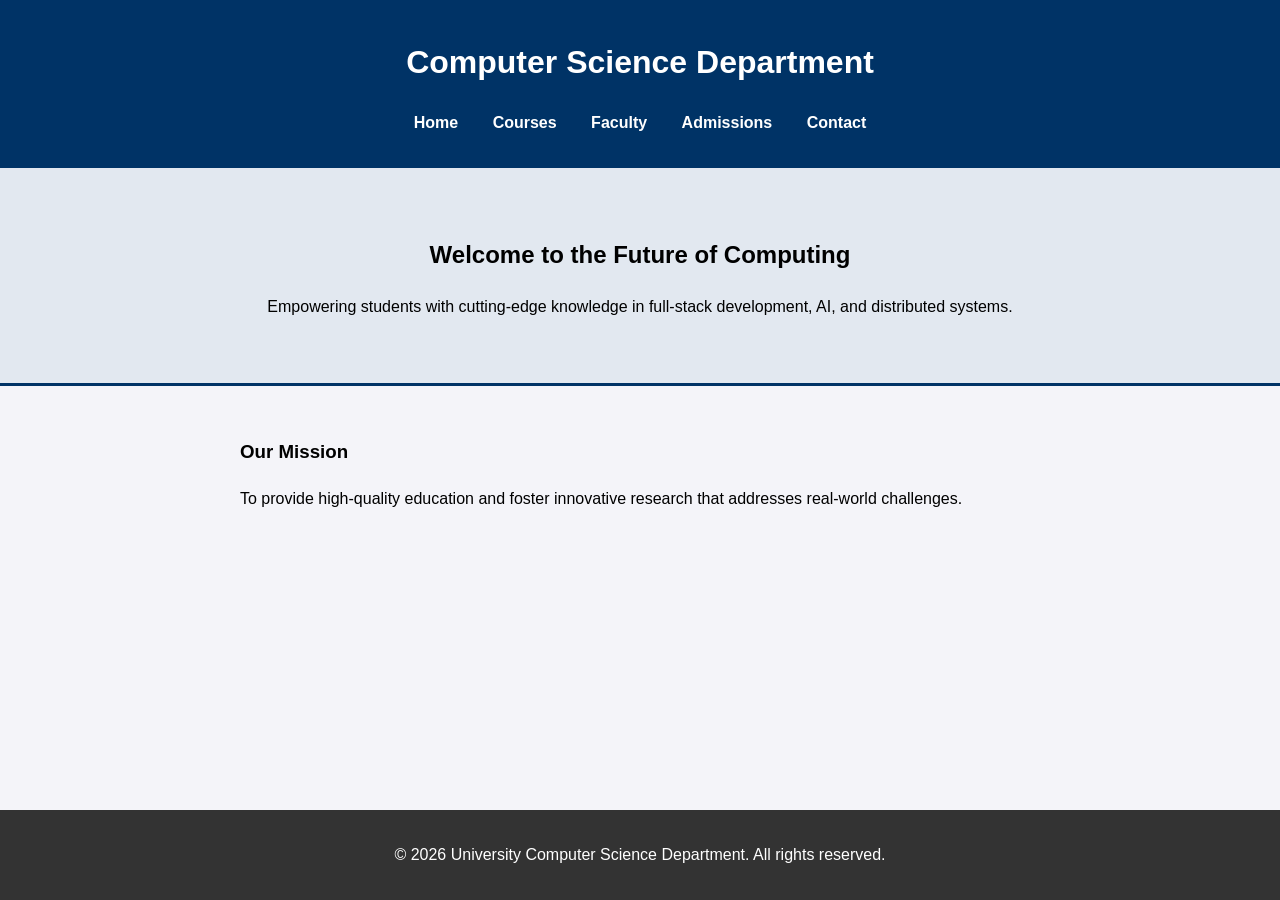
==== src/index.html @ f8c0c2ba "Initial commit: Static website, Dockerfile, and CI/CD Workflows" ====
<!DOCTYPE html>
<html lang="en">
<head>
    <meta charset="UTF-8">
    <meta name="viewport" content="width=device-width, initial-scale=1.0">
    <title>CS Department | Home</title>
    <link rel="stylesheet" href="style.css">
</head>
<body>
    <header>
        <div class="logo">
            <h1>Computer Science Department</h1>
        </div>
        <nav>
            <ul>
                <li><a href="index.html">Home</a></li>
                <li><a href="#">Courses</a></li>
                <li><a href="#">Faculty</a></li>
                <li><a href="#">Admissions</a></li>
                <li><a href="#">Contact</a></li>
            </ul>
        </nav>
    </header>

    <main>
        <section class="hero">
            <h2>Welcome to the Future of Computing</h2>
            <p>Empowering students with cutting-edge knowledge in full-stack development, AI, and distributed systems.</p>
        </section>

        <section class="mission">
            <h3>Our Mission</h3>
            <p>To provide high-quality education and foster innovative research that addresses real-world challenges.</p>
        </section>
    </main>

    <footer>
        <p>&copy; 2026 University Computer Science Department. All rights reserved.</p>
    </footer>
</body>
</html>
---- src/style.css ----
body {
    font-family: 'Segoe UI', Tahoma, Geneva, Verdana, sans-serif;
    margin: 0;
    padding: 0;
    line-height: 1.6;
    background-color: #f4f4f9;
}

header {
    background: #003366;
    color: #fff;
    padding: 1rem 0;
    text-align: center;
}

nav ul {
    list-style: none;
    padding: 0;
}

nav ul li {
    display: inline;
    margin: 0 15px;
}

nav a {
    color: #fff;
    text-decoration: none;
    font-weight: bold;
}

.hero {
    background: #e2e8f0;
    padding: 3rem 2rem;
    text-align: center;
    border-bottom: 3px solid #003366;
}

.mission {
    padding: 2rem;
    max-width: 800px;
    margin: auto;
}

footer {
    background: #333;
    color: #fff;
    text-align: center;
    padding: 1rem 0;
    position: fixed;
    bottom: 0;
    width: 100%;
}
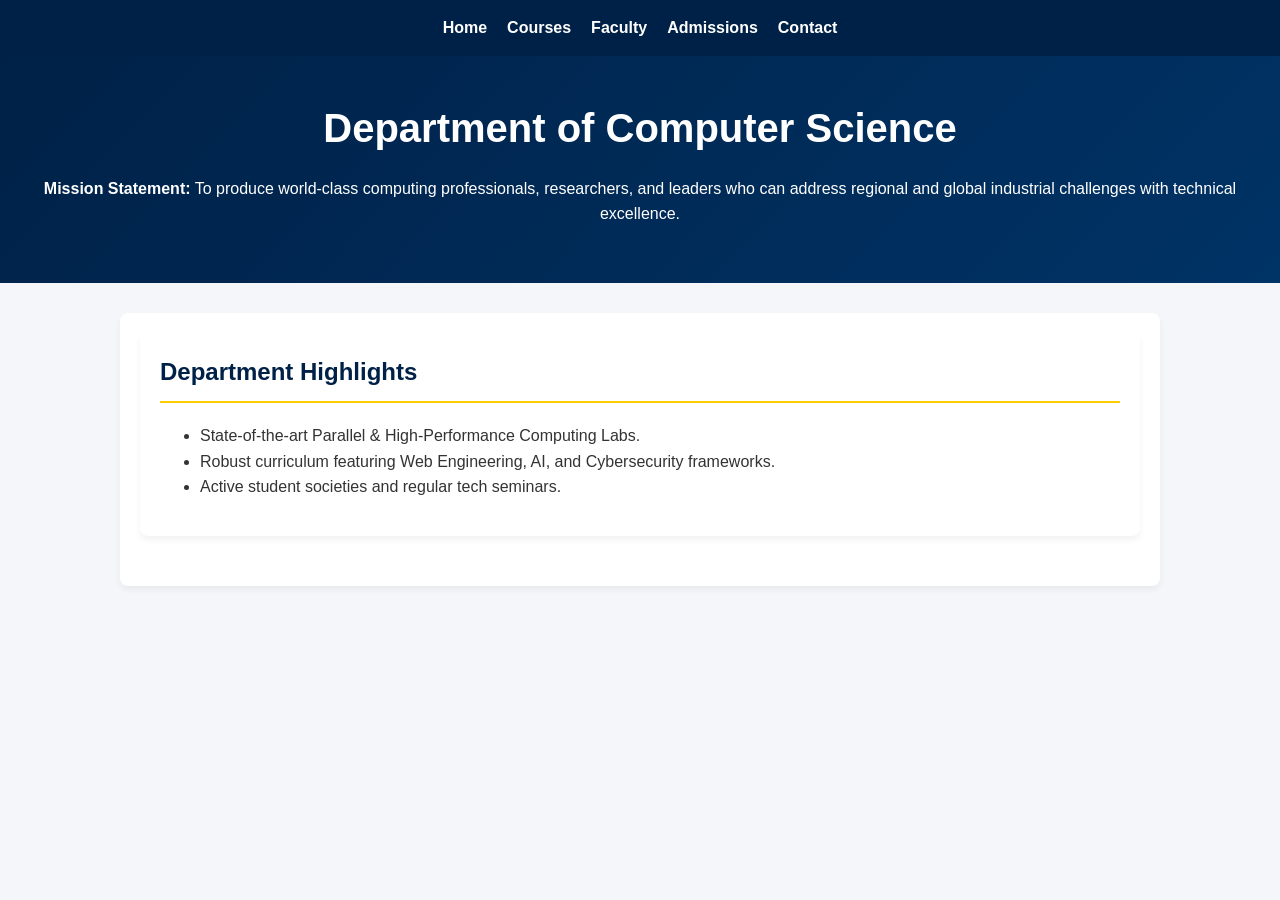
==== commit 94332961: "feat: integrate all required department web pages and css styling" ====
--- a/src/index.html
+++ b/src/index.html
@@ -3,39 +3,30 @@
 <head>
     <meta charset="UTF-8">
     <meta name="viewport" content="width=device-width, initial-scale=1.0">
-    <title>CS Department | Home</title>
+    <title>CS Department - Home</title>
     <link rel="stylesheet" href="style.css">
 </head>
 <body>
+    <nav>
+        <a href="index.html">Home</a>
+        <a href="courses.html">Courses</a>
+        <a href="faculty.html">Faculty</a>
+        <a href="admissions.html">Admissions</a>
+        <a href="contact.html">Contact</a>
+    </nav>
     <header>
-        <div class="logo">
-            <h1>Computer Science Department</h1>
-        </div>
-        <nav>
+        <h1>Department of Computer Science</h1>
+        <p><strong>Mission Statement:</strong> To produce world-class computing professionals, researchers, and leaders who can address regional and global industrial challenges with technical excellence.</p>
+    </header>
+    <main>
+        <section>
+            <h2>Department Highlights</h2>
             <ul>
-                <li><a href="index.html">Home</a></li>
-                <li><a href="#">Courses</a></li>
-                <li><a href="#">Faculty</a></li>
-                <li><a href="#">Admissions</a></li>
-                <li><a href="#">Contact</a></li>
+                <li>State-of-the-art Parallel & High-Performance Computing Labs.</li>
+                <li>Robust curriculum featuring Web Engineering, AI, and Cybersecurity frameworks.</li>
+                <li>Active student societies and regular tech seminars.</li>
             </ul>
-        </nav>
-    </header>
-
-    <main>
-        <section class="hero">
-            <h2>Welcome to the Future of Computing</h2>
-            <p>Empowering students with cutting-edge knowledge in full-stack development, AI, and distributed systems.</p>
-        </section>
-
-        <section class="mission">
-            <h3>Our Mission</h3>
-            <p>To provide high-quality education and foster innovative research that addresses real-world challenges.</p>
         </section>
     </main>
-
-    <footer>
-        <p>&copy; 2026 University Computer Science Department. All rights reserved.</p>
-    </footer>
 </body>
 </html>
--- a/src/style.css
+++ b/src/style.css
@@ -1,53 +1,148 @@
+/* General Layout Settings */
 body {
     font-family: 'Segoe UI', Tahoma, Geneva, Verdana, sans-serif;
+    line-height: 1.6;
     margin: 0;
     padding: 0;
-    line-height: 1.6;
-    background-color: #f4f4f9;
+    background-color: #f4f6f9;
+    color: #333;
 }
 
-header {
-    background: #003366;
-    color: #fff;
-    padding: 1rem 0;
-    text-align: center;
-}
-
-nav ul {
-    list-style: none;
-    padding: 0;
-}
-
-nav ul li {
-    display: inline;
-    margin: 0 15px;
+/* Professional Navigation Bar */
+nav {
+    background-color: #002147; /* Classic University Navy Blue */
+    padding: 15px 30px;
+    display: flex;
+    justify-content: center;
+    gap: 20px;
+    box-shadow: 0 2px 5px rgba(0,0,0,0.1);
 }
 
 nav a {
-    color: #fff;
+    color: #ffffff;
     text-decoration: none;
-    font-weight: bold;
+    font-weight: 600;
+    font-size: 16px;
+    transition: color 0.3s ease;
 }
 
-.hero {
-    background: #e2e8f0;
-    padding: 3rem 2rem;
-    text-align: center;
-    border-bottom: 3px solid #003366;
+nav a:hover {
+    color: #ffcc00; /* Gold highlight on hover */
 }
 
-.mission {
-    padding: 2rem;
-    max-width: 800px;
-    margin: auto;
+/* Containers and Layout wrappers */
+header {
+    background: linear-gradient(135deg, #002147 0%, #003366 100%);
+    color: white;
+    padding: 40px 20px;
+    text-align: center;
+    margin-bottom: 30px;
 }
 
-footer {
-    background: #333;
-    color: #fff;
-    text-align: center;
-    padding: 1rem 0;
-    position: fixed;
-    bottom: 0;
+header h1 {
+    margin: 0;
+    font-size: 2.5rem;
+}
+
+main, section {
+    max-width: 1000px;
+    margin: 0 auto;
+    padding: 20px;
+    background: #ffffff;
+    border-radius: 8px;
+    box-shadow: 0 4px 6px rgba(0,0,0,0.05);
+    margin-bottom: 30px;
+}
+
+h2 {
+    color: #002147;
+    border-bottom: 2px solid #ffcc00;
+    padding-bottom: 10px;
+    margin-top: 0;
+}
+
+h3 {
+    color: #003366;
+}
+
+/* Styled Data Tables (For Courses Page) */
+table {
     width: 100%;
+    border-collapse: collapse;
+    margin: 20px 0;
+    background: white;
+}
+
+table th, table td {
+    padding: 12px 15px;
+    text-align: left;
+    border-bottom: 1px solid #ddd;
+}
+
+table th {
+    background-color: #002147;
+    color: white;
+}
+
+table tr:hover {
+    background-color: #f1f5f9;
+}
+
+/* Faculty Grid & Cards (For Faculty Page) */
+.faculty-grid {
+    display: grid;
+    grid-template-columns: repeat(auto-fit, minmax(280px, 1fr));
+    gap: 20px;
+    margin-top: 20px;
+}
+
+.faculty-card {
+    background: #fff;
+    border-left: 4px solid #002147;
+    padding: 20px;
+    border-radius: 4px;
+    box-shadow: 0 2px 4px rgba(0,0,0,0.05);
+}
+
+.faculty-card h3 {
+    margin-top: 0;
+    color: #003366;
+}
+
+/* Clean Form Styling (For Contact Page) */
+form {
+    display: flex;
+    flex-direction: column;
+    gap: 15px;
+    max-width: 500px;
+    margin-top: 20px;
+}
+
+input[type="text"], input[type="email"], textarea {
+    width: 100%;
+    padding: 10px;
+    border: 1px solid #ccc;
+    border-radius: 4px;
+    font-size: 14px;
+}
+
+textarea {
+    resize: vertical;
+    height: 120px;
+}
+
+button[type="submit"] {
+    background-color: #002147;
+    color: white;
+    border: none;
+    padding: 12px 20px;
+    font-size: 16px;
+    font-weight: bold;
+    border-radius: 4px;
+    cursor: pointer;
+    transition: background 0.3s;
+}
+
+button[type="submit"]:hover {
+    background-color: #003366;
 }
